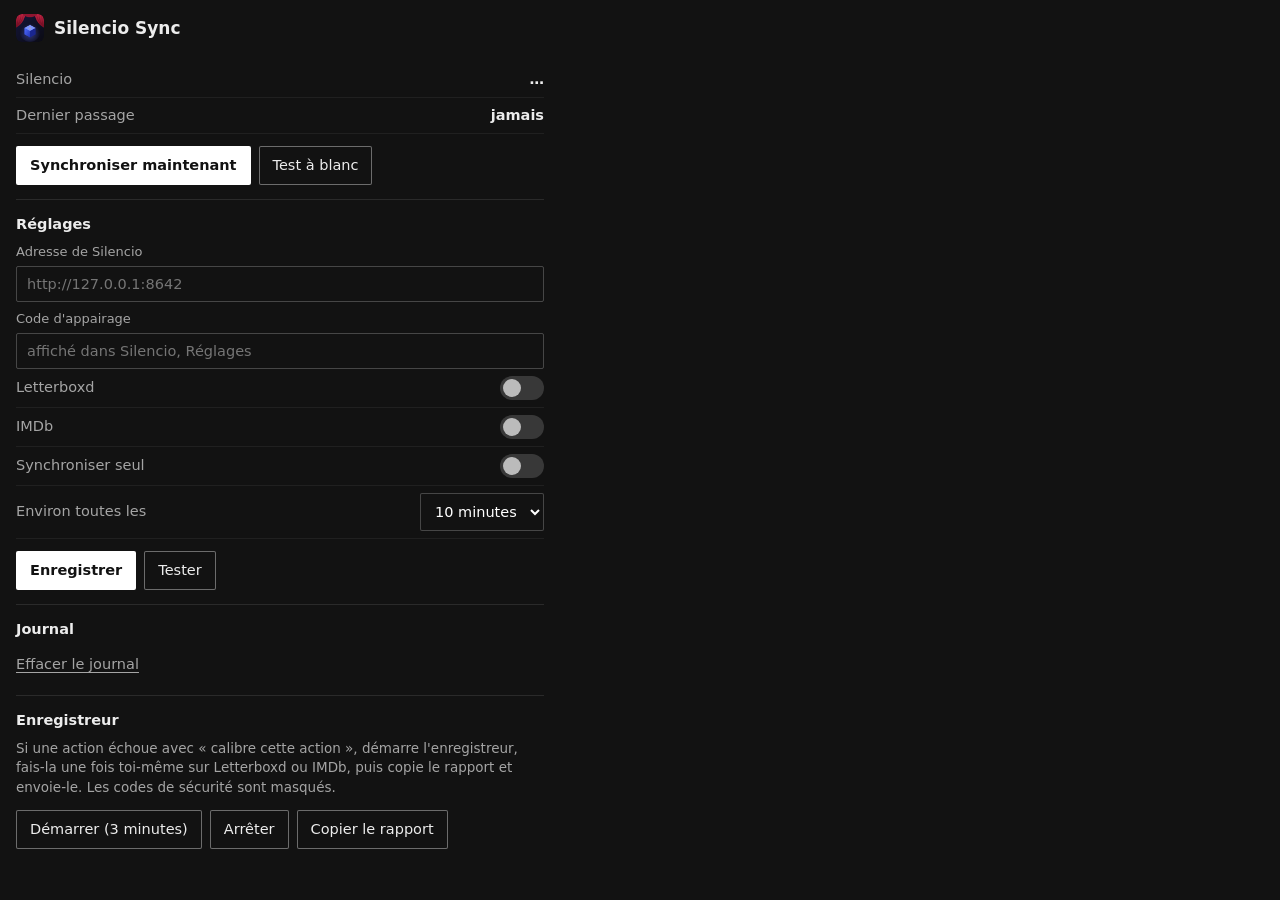
==== extension/popup.html @ 52460a18 "Silencio : version 5" ====
<!DOCTYPE html>
<html lang="fr">
<head>
<meta charset="utf-8">
<meta name="viewport" content="width=device-width, initial-scale=1">
<title>Silencio Sync</title>
<link rel="stylesheet" href="popup.css">
</head>
<body>
<header><img src="icone-48.png" alt=""><h1>Silencio Sync</h1></header>

<section>
  <div class="ligne"><span>Silencio</span><b data-etat-silencio>…</b></div>
  <div class="ligne"><span>Dernier passage</span><b data-dernier>jamais</b></div>
  <div class="boutons"><button class="principal" data-sync>Synchroniser maintenant</button><button data-blanc>Test à blanc</button></div>
</section>

<section data-manuels-bloc hidden>
  <h2>À faire à la main</h2>
  <div data-manuels></div>
</section>

<section>
  <h2>Réglages</h2>
  <label>Adresse de Silencio<input data-adresse placeholder="http://127.0.0.1:8642"></label>
  <label>Code d'appairage<input data-jeton placeholder="affiché dans Silencio, Réglages"></label>
  <div class="ligne"><span>Letterboxd</span><label class="bascule"><input type="checkbox" data-site="lb"><i></i></label></div>
  <div class="ligne"><span>IMDb</span><label class="bascule"><input type="checkbox" data-site="imdb"><i></i></label></div>
  <div class="ligne"><span>Synchroniser seul</span><label class="bascule"><input type="checkbox" data-actif><i></i></label></div>
  <div class="ligne"><span>Environ toutes les</span><select data-intervalle><option value="10">10 minutes</option><option value="15">15 minutes</option><option value="30">30 minutes</option><option value="60">heure</option></select></div>
  <div class="boutons"><button class="principal" data-enregistrer>Enregistrer</button><button data-tester>Tester</button></div>
</section>

<section>
  <h2>Journal</h2>
  <div data-journal class="journal"></div>
  <button class="lien" data-effacer>Effacer le journal</button>
</section>

<section>
  <h2>Enregistreur</h2>
  <p>Si une action échoue avec « calibre cette action », démarre l'enregistreur, fais-la une fois toi-même sur Letterboxd ou IMDb, puis copie le rapport et envoie-le. Les codes de sécurité sont masqués.</p>
  <div class="boutons"><button data-rec>Démarrer (3 minutes)</button><button data-rec-stop>Arrêter</button><button data-rec-copier>Copier le rapport</button></div>
  <pre data-rapport class="rapport"></pre>
</section>
<script src="popup.js"></script>
</body>
</html>
---- extension/popup.css ----
:root { color-scheme: dark; }
* { box-sizing: border-box; }
body { margin: 0; min-width: 340px; max-width: 560px; padding: 14px 16px 24px; background: #121212; color: rgba(255,255,255,.92);
  font: 14.5px/1.45 Roboto, "Segoe UI", system-ui, sans-serif; }
header { display: flex; align-items: center; gap: 10px; margin-bottom: 6px; }
header img { width: 28px; height: 28px; border-radius: 6px; }
h1 { font-size: 17px; margin: 0; }
h2 { font-size: 14.5px; margin: 0 0 8px; }
section { padding: 14px 0; border-top: 1px solid rgba(255,255,255,.1); }
header + section { border-top: 0; }
p { margin: 0 0 10px; color: rgba(255,255,255,.62); font-size: 13.5px; }
.ligne { display: flex; justify-content: space-between; align-items: center; gap: 12px; padding: 7px 0; border-bottom: 1px solid rgba(255,255,255,.06); }
.ligne span { color: rgba(255,255,255,.62); }
.ligne b { font-weight: 600; text-align: right; }
.boutons { display: flex; flex-wrap: wrap; gap: 8px; margin-top: 12px; }
button { font: inherit; color: inherit; background: transparent; border: 0; box-shadow: inset 0 0 0 1px rgba(255,255,255,.38);
  border-radius: 2px; padding: 9px 14px; cursor: pointer; }
button:hover { box-shadow: inset 0 0 0 1px #fff; }
button.principal { background: #fff; color: #121212; font-weight: 700; box-shadow: none; }
button.lien { box-shadow: none; padding: 6px 0; color: rgba(255,255,255,.62); text-decoration: underline; text-underline-offset: 3px; }
button:disabled { opacity: .5; cursor: default; }
label { display: block; color: rgba(255,255,255,.62); font-size: 13px; margin-top: 8px; }
input:not([type=checkbox]), select { display: block; width: 100%; margin-top: 4px; padding: 9px 10px; background: transparent; color: #fff;
  border: 1px solid rgba(255,255,255,.22); border-radius: 2px; font: 14.5px Roboto, "Segoe UI", system-ui, sans-serif; }
select { width: auto; margin: 0; background: #121212; }
.bascule { position: relative; width: 44px; height: 24px; margin: 0; }
.bascule input { position: absolute; inset: 0; opacity: 0; margin: 0; cursor: pointer; z-index: 1; }
.bascule i { position: absolute; inset: 0; border-radius: 12px; background: rgba(255,255,255,.16); }
.bascule i::after { content: ""; position: absolute; top: 3px; left: 3px; width: 18px; height: 18px; border-radius: 50%; background: #bbb; transition: transform .15s; }
.bascule input:checked + i { background: #fff; }
.bascule input:checked + i::after { transform: translateX(20px); background: #121212; }
.journal div { padding: 6px 0; border-bottom: 1px solid rgba(255,255,255,.06); font-size: 13.5px; }
.journal time { color: rgba(255,255,255,.4); margin-right: 6px; }
.journal .erreur { color: #ffb4a8; }
.journal .attente { color: #ffd59a; }
.manuel { padding: 8px 0; border-bottom: 1px solid rgba(255,255,255,.06); }
.manuel b { display: block; }
.manuel .boutons { margin-top: 6px; }
.rapport { white-space: pre-wrap; word-break: break-all; font-size: 11.5px; color: rgba(255,255,255,.7); max-height: 220px; overflow: auto; margin: 10px 0 0; }
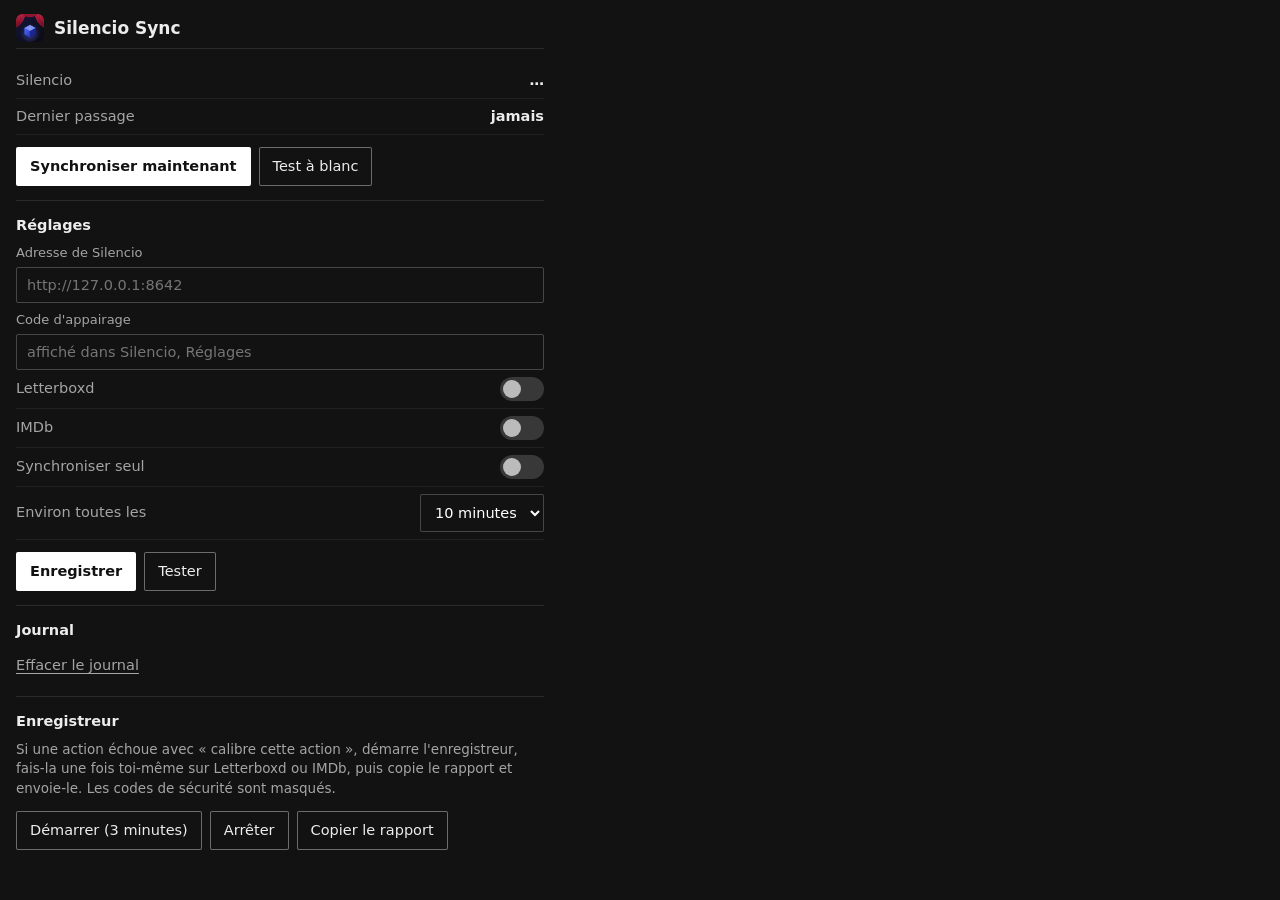
==== commit 995dafcb: "Silencio : version 7" ====
--- a/extension/popup.html
+++ b/extension/popup.html
@@ -9,10 +9,21 @@
 <body>
 <header><img src="icone-48.png" alt=""><h1>Silencio Sync</h1></header>
 
+<section class="alerte" data-autor hidden>
+  <p>Firefox ne laisse pas encore Silencio Sync agir sur Letterboxd et IMDb. Sans cet accès, rien ne peut partir.</p>
+  <div class="boutons"><button class="principal" data-autoriser>Autoriser l'accès aux sites</button></div>
+</section>
+
 <section>
   <div class="ligne"><span>Silencio</span><b data-etat-silencio>…</b></div>
   <div class="ligne"><span>Dernier passage</span><b data-dernier>jamais</b></div>
   <div class="boutons"><button class="principal" data-sync>Synchroniser maintenant</button><button data-blanc>Test à blanc</button></div>
+</section>
+
+<section data-reporter-bloc hidden>
+  <h2>À reporter</h2>
+  <p data-reporter-intro></p>
+  <div data-reporter></div>
 </section>
 
 <section data-manuels-bloc hidden>
--- a/extension/popup.css
+++ b/extension/popup.css
@@ -37,3 +37,6 @@
 .manuel b { display: block; }
 .manuel .boutons { margin-top: 6px; }
 .rapport { white-space: pre-wrap; word-break: break-all; font-size: 11.5px; color: rgba(255,255,255,.7); max-height: 220px; overflow: auto; margin: 10px 0 0; }
+
+.alerte { border-left: 2px solid #ff8a80; }
+.alerte p { margin: 0 0 10px; line-height: 1.45; }
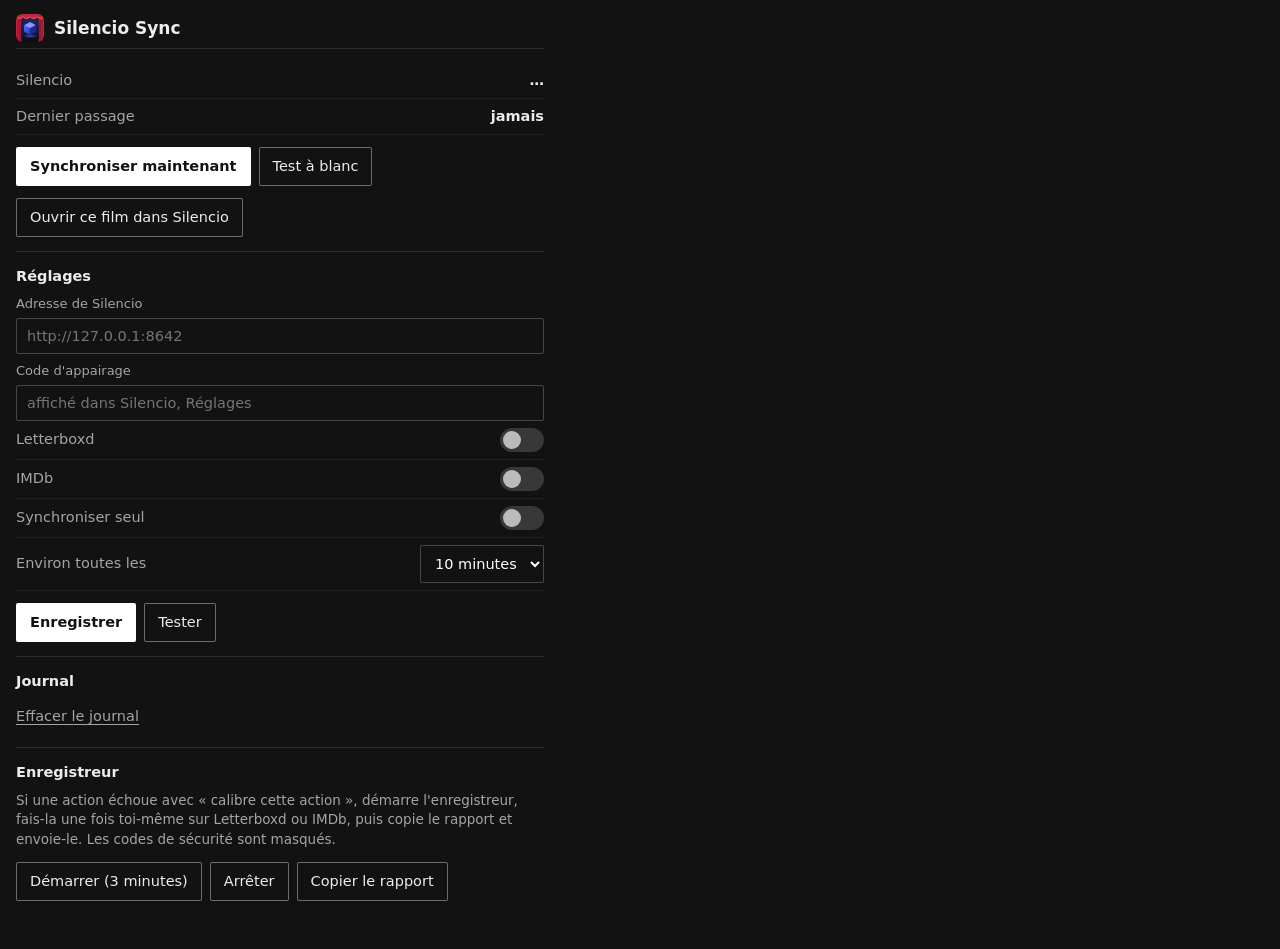
==== commit 4b01b40c: "Silencio : version 21" ====
--- a/extension/popup.html
+++ b/extension/popup.html
@@ -18,6 +18,7 @@
   <div class="ligne"><span>Silencio</span><b data-etat-silencio>…</b></div>
   <div class="ligne"><span>Dernier passage</span><b data-dernier>jamais</b></div>
   <div class="boutons"><button class="principal" data-sync>Synchroniser maintenant</button><button data-blanc>Test à blanc</button></div>
+  <div class="boutons"><button data-ouvrir-film>Ouvrir ce film dans Silencio</button></div>
 </section>
 
 <section data-reporter-bloc hidden>
